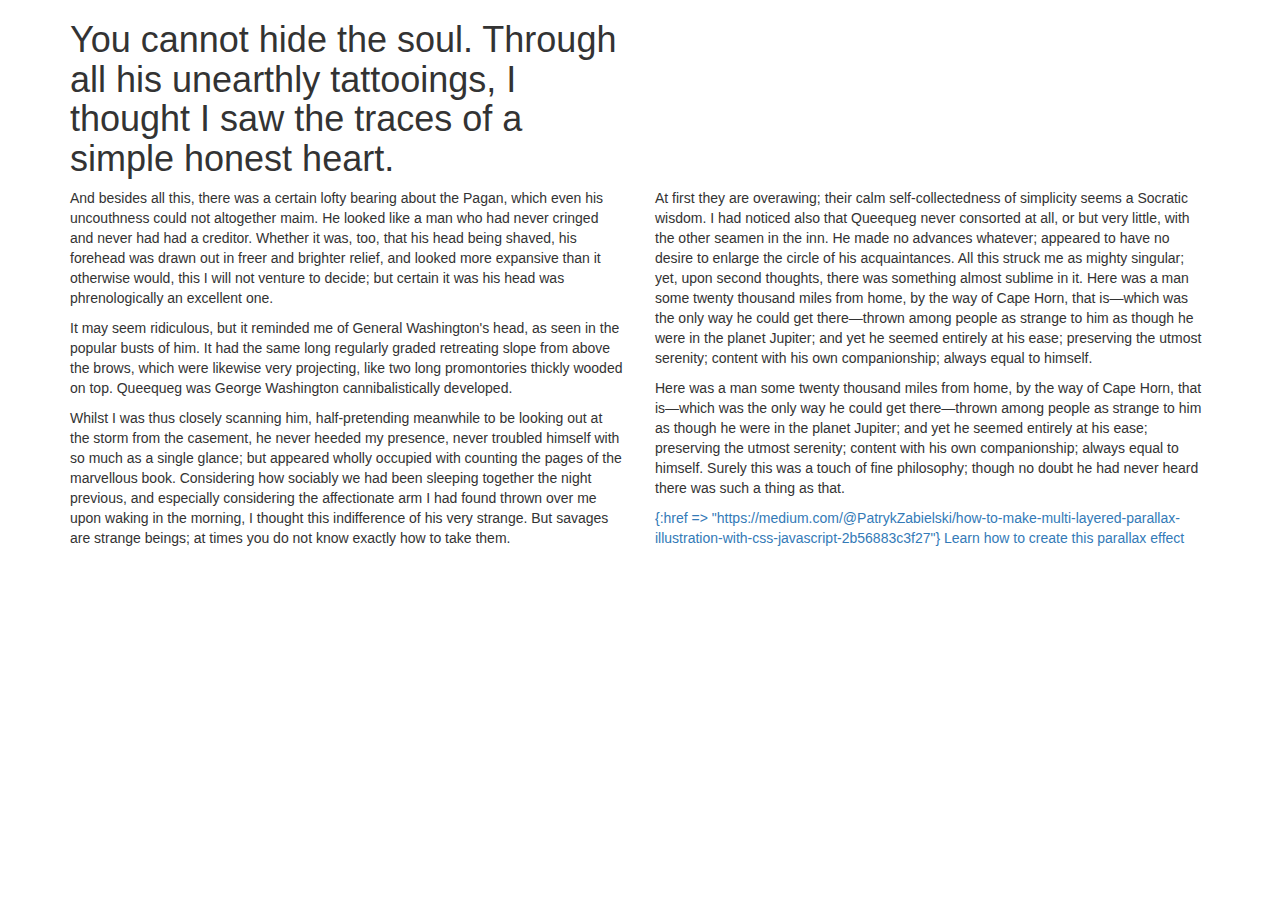
==== shadower/index-of-shadower.html @ 02811fcb "initial commit" ====
<!DOCTYPE html>
<html lang="">

<head>
    <meta charset="utf-8">
    <meta http-equiv="X-UA-Compatible" content="IE=edge">
    <meta name="viewport" content="width=device-width, initial-scale=1">
    <title>Title Page</title>

    <!-- Bootstrap CSS -->
    <link href="https://maxcdn.bootstrapcdn.com/bootstrap/3.3.7/css/bootstrap.min.css" rel="stylesheet">
    <!-- styles -->
    <link rel="stylesheet" href="style.css">
</head>

<body>

    <div id="hero">
        <div class="layer-bg layer" data-type = "parallax" data-depth = "0.10"></div>
        <div class="layer-1 layer" data-type = "parallax" data-depth = "0.20"></div>
        <div class="layer-2 layer" data-type = "parallax" data-depth = "0.50"></div>
        <div class="layer-3 layer" data-type = "parallax" data-depth = "0.80"></div>
        <div class="layer-overlay layer" data-type = "parallax" data-depth = "0.85"></div>
        <div class="layer-4 layer" data-type = "parallax" data-depth = "1.00"></div>
    </div>
    <div id="hero-mobile"></div>
    <div id="content">
        <div class="container">
            <section class="first-section">
                <div class="row">
                    <div class="col-sm-6">
                        <h1>You cannot hide the soul. Through all his unearthly tattooings, I thought I saw the traces
                            of a simple honest heart.</h1>
                    </div>
                </div>
                <div class="row">
                    <div class="col-sm-6">
                        <p>And besides all this, there was a certain lofty bearing about the Pagan, which even his
                            uncouthness could not altogether maim. He looked like a man who had never cringed and never
                            had had a creditor. Whether it was, too, that his head being shaved, his forehead was drawn
                            out in freer and brighter relief, and looked more expansive than it otherwise would, this I
                            will not venture to decide; but certain it was his head was phrenologically an excellent
                            one.</p>
                        <p>It may seem ridiculous, but it reminded me of General Washington's head, as seen in the
                            popular busts of him. It had the same long regularly graded retreating slope from above the
                            brows, which were likewise very projecting, like two long promontories thickly wooded on
                            top. Queequeg was George Washington cannibalistically developed.</p>
                        <p>Whilst I was thus closely scanning him, half-pretending meanwhile to be looking out at the
                            storm from the casement, he never heeded my presence, never troubled himself with so much as
                            a single glance; but appeared wholly occupied with counting the pages of the marvellous
                            book. Considering how sociably we had been sleeping together the night previous, and
                            especially considering the affectionate arm I had found thrown over me upon waking in the
                            morning, I thought this indifference of his very strange. But savages are strange beings; at
                            times you do not know exactly how to take them.</p>
                    </div>
                    <div class="col-sm-6">
                        <p>At first they are overawing; their calm self-collectedness of simplicity seems a Socratic
                            wisdom. I had noticed also that Queequeg never consorted at all, or but very little, with
                            the other seamen in the inn. He made no advances whatever; appeared to have no desire to
                            enlarge the circle of his acquaintances. All this struck me as mighty singular; yet, upon
                            second thoughts, there was something almost sublime in it. Here was a man some twenty
                            thousand miles from home, by the way of Cape Horn, that is—which was the only way he could
                            get there—thrown among people as strange to him as though he were in the planet Jupiter; and
                            yet he seemed entirely at his ease; preserving the utmost serenity; content with his own
                            companionship; always equal to himself.</p>
                        <p>Here was a man some twenty thousand miles from home, by the way of Cape Horn, that is—which
                            was the only way he could get there—thrown among people as strange to him as though he were
                            in the planet Jupiter; and yet he seemed entirely at his ease; preserving the utmost
                            serenity; content with his own companionship; always equal to himself. Surely this was a
                            touch of fine philosophy; though no doubt he had never heard there was such a thing as that.
                        </p>
                        <a class="tutorial-link">{:href =>
                            "https://medium.com/@PatrykZabielski/how-to-make-multi-layered-parallax-illustration-with-css-javascript-2b56883c3f27"}
                            Learn how to create this parallax effect</a>
                    </div>
                </div>
            </section>
        </div>
    </div>







    <!-- jQuery -->
    <script src="https://ajax.googleapis.com/ajax/libs/jquery/1.12.4/jquery.min.js"></script>
    <!-- Bootstrap JavaScript -->
    <script src="https://maxcdn.bootstrapcdn.com/bootstrap/3.3.7/js/bootstrap.min.js"></script>
    <!-- script -->
    <script src="script.js"></script>
</body>

</html>
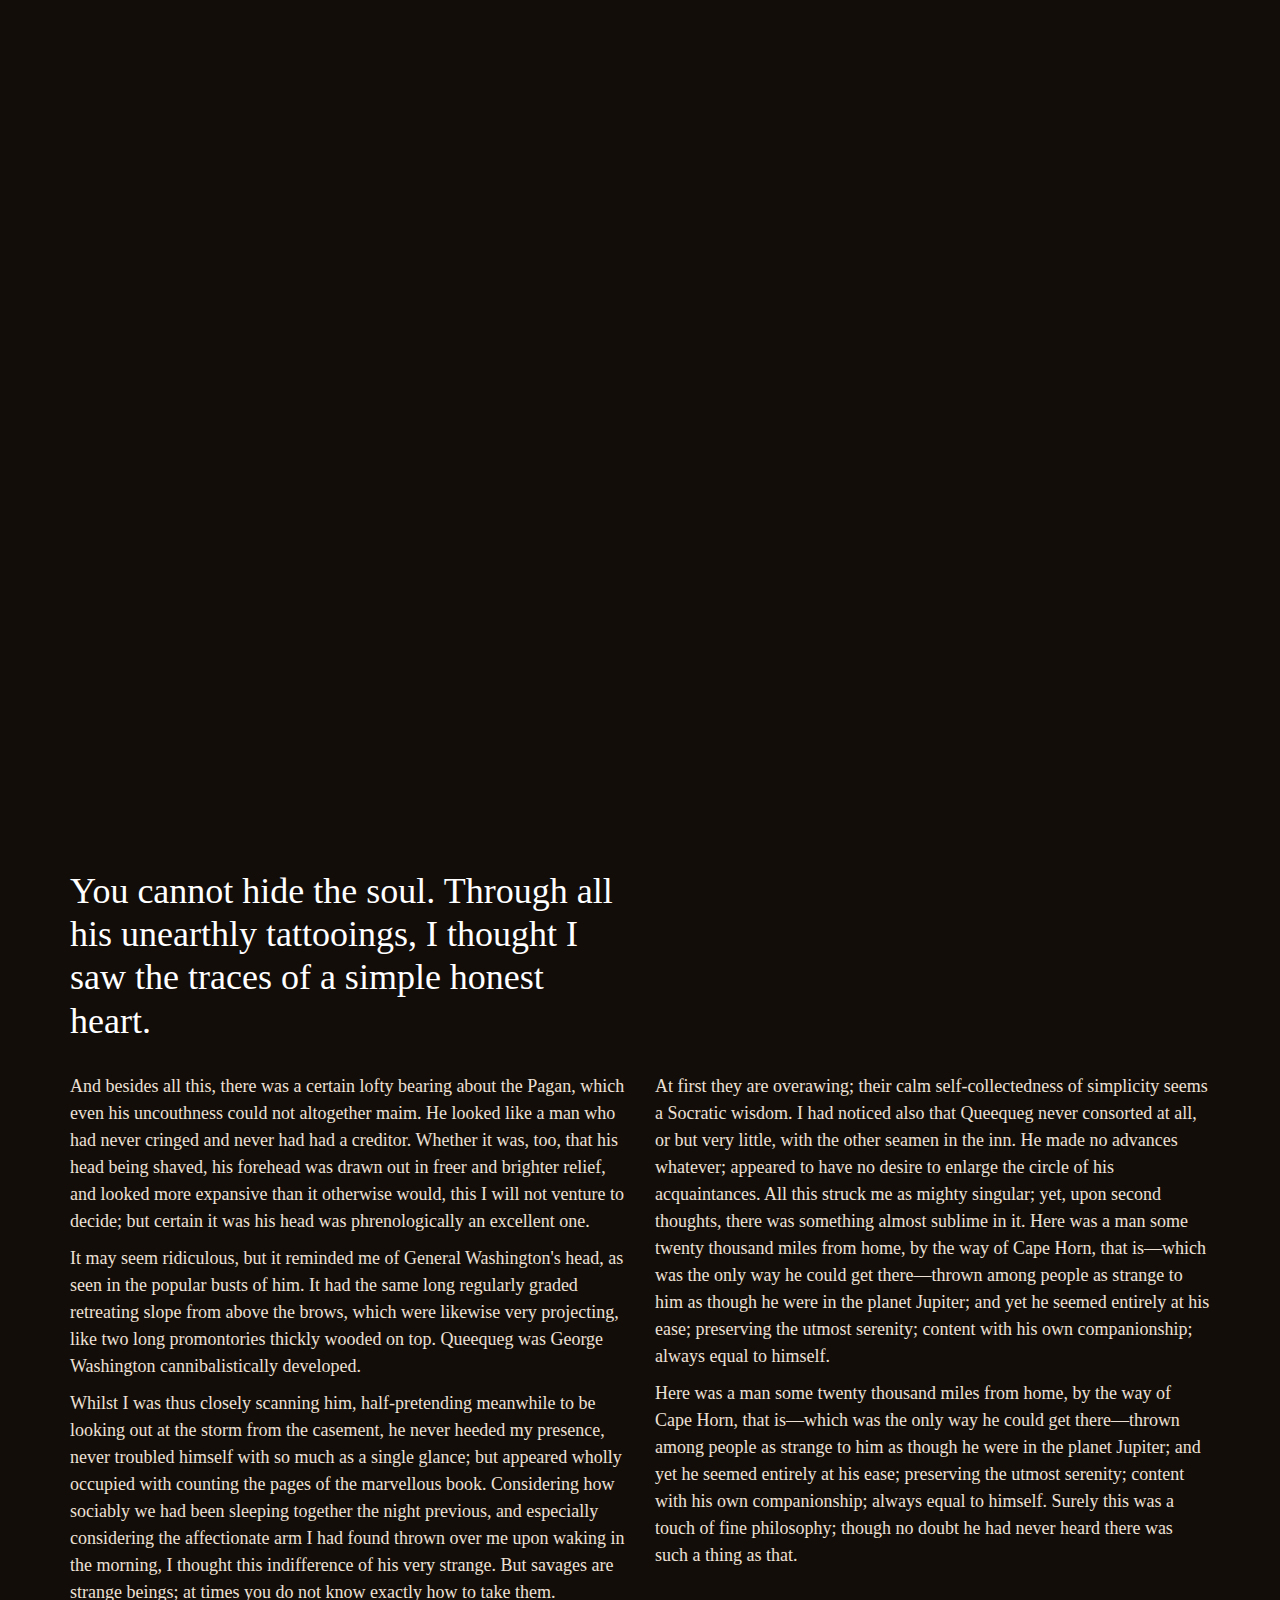
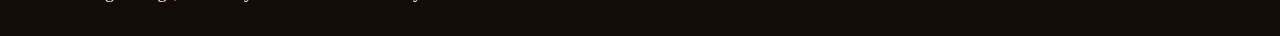
==== commit 9c92614c: "add free template for start button" ====
--- a/shadower/index-of-shadower.html
+++ b/shadower/index-of-shadower.html
@@ -10,18 +10,124 @@
     <!-- Bootstrap CSS -->
     <link href="https://maxcdn.bootstrapcdn.com/bootstrap/3.3.7/css/bootstrap.min.css" rel="stylesheet">
     <!-- styles -->
-    <link rel="stylesheet" href="style.css">
+    <!-- <link rel="stylesheet" href="style-of-shadower.css"> -->
+    <style>
+        body {
+            padding: 0;
+            margin: 0;
+            background-color: #130d0a;
+            font-family: 'Playfair Display', serif;
+            color: #fff;
+        }
+
+        #hero {
+            height: 800px;
+            overflow: hidden;
+            position: relative;
+        }
+
+        #content {
+            background-color: #130d0a;
+        }
+
+        .layer {
+            background-position: bottom center;
+            background-size: auto;
+            background-repeat: no-repeat;
+            width: 100%;
+            height: 800px;
+            position: fixed;
+            z-index: -1;
+        }
+
+        #hero-mobile {
+            display: none;
+            background: url("https://s3-us-west-2.amazonaws.com/s.cdpn.io/272781/full_illustration.png") no-repeat center bottom / cover;
+            height: 320px;
+        }
+
+        .first-section {
+            padding: 50px 0 20px 0;
+        }
+
+        .text-header {
+            font-size: 50px;
+            text-align: center;
+        }
+
+        h1 {
+            line-height: 120%;
+            margin-bottom: 30px;
+        }
+
+        p {
+            color: #ede0d5;
+            font-size: 18px;
+            line-height: 150%;
+        }
+
+        #hero,
+        .layer {
+            min-height: 800px;
+        }
+
+        .layer-bg {
+            background-image: url('https://s3-us-west-2.amazonaws.com/s.cdpn.io/272781/ilu_bg.jpg');
+        }
+
+        .layer-1 {
+            background-image: url('https://s3-us-west-2.amazonaws.com/s.cdpn.io/272781/ilu_03.png ');
+            background-position: left bottom;
+        }
+
+        .layer-2 {
+            background-image: url('https://s3-us-west-2.amazonaws.com/s.cdpn.io/272781/ilu_02.png');
+        }
+
+        .layer-3 {
+            background-image: url('https://s3-us-west-2.amazonaws.com/s.cdpn.io/272781/ilu_man.png ');
+            background-position: right bottom;
+        }
+
+        .layer-4 {
+            background-image: url('https://s3-us-west-2.amazonaws.com/s.cdpn.io/272781/ilu_01.png ');
+        }
+
+        .layer-overlay {
+            background-image: url('https://s3-us-west-2.amazonaws.com/s.cdpn.io/272781/ilu_overlay.png ');
+        }
+
+        @media only screen and (max-width: 768px) {
+            #hero {
+                display: none;
+            }
+
+            #hero-mobile {
+                display: block;
+            }
+        }
+
+        .tutorial-link {
+            color: #fff;
+            font-size: 18px;
+            text-decoration: underline;
+        }
+
+        .tutorial-link:hover {
+            color: #ede0d5;
+        }
+    </style>
 </head>
 
 <body>
 
     <div id="hero">
-        <div class="layer-bg layer" data-type = "parallax" data-depth = "0.10"></div>
-        <div class="layer-1 layer" data-type = "parallax" data-depth = "0.20"></div>
-        <div class="layer-2 layer" data-type = "parallax" data-depth = "0.50"></div>
-        <div class="layer-3 layer" data-type = "parallax" data-depth = "0.80"></div>
-        <div class="layer-overlay layer" data-type = "parallax" data-depth = "0.85"></div>
-        <div class="layer-4 layer" data-type = "parallax" data-depth = "1.00"></div>
+        <div class="layer-bg layer" data-type="parallax" data-depth="0.10"></div>
+        <div class="layer-1 layer" data-type="parallax" data-depth="0.20"></div>
+        <div class="layer-2 layer" data-type="parallax" data-depth="0.50"></div>
+        <div class="layer-3 layer" data-type="parallax" data-depth="0.80"></div>
+        <div class="layer-overlay layer" data-type="parallax" data-depth="0.85"></div>
+        <div class="layer-4 layer" data-type="parallax" data-depth="1.00"></div>
     </div>
     <div id="hero-mobile"></div>
     <div id="content">
@@ -69,9 +175,6 @@
                             serenity; content with his own companionship; always equal to himself. Surely this was a
                             touch of fine philosophy; though no doubt he had never heard there was such a thing as that.
                         </p>
-                        <a class="tutorial-link">{:href =>
-                            "https://medium.com/@PatrykZabielski/how-to-make-multi-layered-parallax-illustration-with-css-javascript-2b56883c3f27"}
-                            Learn how to create this parallax effect</a>
                     </div>
                 </div>
             </section>
@@ -89,7 +192,28 @@
     <!-- Bootstrap JavaScript -->
     <script src="https://maxcdn.bootstrapcdn.com/bootstrap/3.3.7/js/bootstrap.min.js"></script>
     <!-- script -->
-    <script src="script.js"></script>
+    <!-- <script src="script-of-shadower.js"></script> -->
+    <script>
+        (function () {
+            window.addEventListener('scroll', function (event) {
+                var depth, layer, layers, movement, topDistance, translate3d, _i, _len;
+                topDistance = this.pageYOffset;
+                layers = document.querySelectorAll("[data-type='parallax']");
+                for (_i = 0, _len = layers.length; _i < _len; _i++) {
+                    layer = layers[_i];
+                    depth = layer.getAttribute('data-depth');
+                    movement = -(topDistance * depth);
+                    translate3d = 'translate3d(0, ' + movement + 'px, 0)';
+                    layer.style['-webkit-transform'] = translate3d;
+                    layer.style['-moz-transform'] = translate3d;
+                    layer.style['-ms-transform'] = translate3d;
+                    layer.style['-o-transform'] = translate3d;
+                    layer.style.transform = translate3d;
+                }
+            });
+
+        }).call(this);
+    </script>
 </body>
 
 </html>--- a/shadower/style-of-shadower.css
+++ b/shadower/style-of-shadower.css
@@ -0,0 +1,84 @@
+body {
+    padding: 0;
+    margin: 0;
+    background-color: #130d0a;
+    font-family: 'Playfair Display', serif;
+    color: #fff;
+}
+#hero {
+    height: 800px;
+    overflow: hidden;
+    position: relative;
+}
+#content {
+    background-color: #130d0a;
+}
+.layer {
+    background-position: bottom center;
+    background-size: auto;
+    background-repeat: no-repeat;
+    width: 100%;
+    height: 800px;
+    position: fixed;
+    z-index: -1;
+}
+#hero-mobile {
+    display: none;
+    background: url("https://s3-us-west-2.amazonaws.com/s.cdpn.io/272781/full_illustration.png") no-repeat center bottom / cover;
+    height: 320px;
+}
+.first-section {
+    padding: 50px 0 20px 0;
+}
+.text-header {
+    font-size: 50px;
+    text-align: center;
+}
+h1 {
+    line-height: 120%;
+    margin-bottom: 30px;
+}
+p {
+    color: #ede0d5;
+    font-size: 18px;
+    line-height: 150%;
+}
+#hero, .layer {
+    min-height: 800px;
+}
+.layer-bg {
+    background-image: url('https://s3-us-west-2.amazonaws.com/s.cdpn.io/272781/ilu_bg.jpg');
+}
+.layer-1 {
+    background-image: url('https://s3-us-west-2.amazonaws.com/s.cdpn.io/272781/ilu_03.png ');
+    background-position: left bottom;
+}
+.layer-2 {
+    background-image: url('https://s3-us-west-2.amazonaws.com/s.cdpn.io/272781/ilu_02.png');
+}
+.layer-3 {
+    background-image: url('https://s3-us-west-2.amazonaws.com/s.cdpn.io/272781/ilu_man.png ');
+    background-position: right bottom;
+}
+.layer-4 {
+    background-image: url('https://s3-us-west-2.amazonaws.com/s.cdpn.io/272781/ilu_01.png ');
+}
+.layer-overlay {
+    background-image: url('https://s3-us-west-2.amazonaws.com/s.cdpn.io/272781/ilu_overlay.png ');
+}
+@media only screen and (max-width: 768px) {
+    #hero {
+        display: none;
+   }
+    #hero-mobile {
+        display: block;
+   }
+}
+.tutorial-link {
+    color: #fff;
+    font-size: 18px;
+    text-decoration: underline;
+}
+.tutorial-link:hover {
+    color: #ede0d5;
+}
